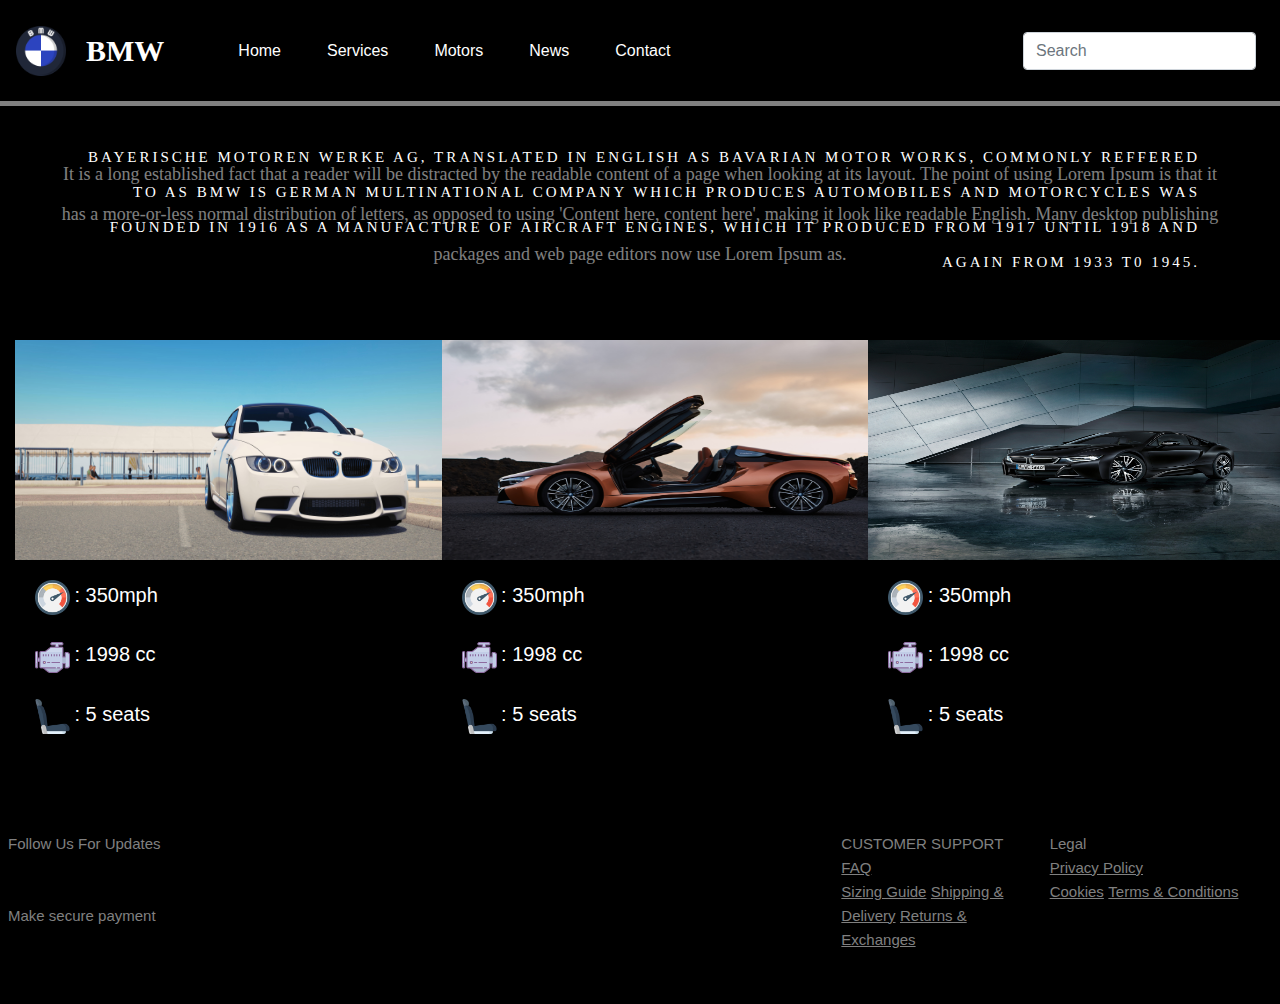
==== index.html @ a5cb1682 "Rename index2.html to index.html" ====
<!DOCTYPE html>
<html>
<head>
	<title>BMW</title>
	<meta charset="utf-8">
	<meta name="viewport" content="width=device-width, initial-scale=1.0">
	<link rel="stylesheet" href="https://maxcdn.bootstrapcdn.com/bootstrap/4.5.2/css/bootstrap.min.css">
	<script src="https://ajax.googleapis.com/ajax/libs/jquery/3.5.1/jquery.min.js"></script>
	<script src="https://cdnjs.cloudflare.com/ajax/libs/popper.js/1.16.0/umd/popper.min.js"></script>
	<script src="https://maxcdn.bootstrapcdn.com/bootstrap/4.5.2/js/bootstrap.min.js"></script>
	<script src='https://kit.fontawesome.com/a076d05399.js'></script>
	<link rel="stylesheet" type="text/css" href="css/cs1.css">
	<style type="text/css">
		body{
			background-color: black;
		}
		nav{
			width: 100%;
			min-height: 100px;
			border-bottom: 5px solid gray;
			background-color: rgba(0,0,0,95%);
		}
		.image-fluid{
			width: 100%;
		}
		div#mainimg{
			position: relative;
		}
		div#desc{
			background-color: rgba(0,0,0,50%);
			position: absolute;
			margin: 40px;
			border-radius:6px;
		}

	</style>
</head>
<body>
	<div class="container-fluid">
		<div class="row">
				<nav class="navbar navbar-expand-lg">
					<div id="logo">
						<img src="Images/bmw.png" width="50px" height="50px">
					</div>
					<a style="padding: 20px;font-weight:bold;font-family: verdana;font-size:30px;" class="navbar-brand" href="#">BMW</a>
					<button class="navbar-toggler" type="button" data-toggle="collapse" data-target="#navbarSupportedContent" aria-controls="navbarSupportedContent" aria-expanded="false" aria-label="Toggle navigation">
						<span class="navbar-toggler-icon"></span>
					</button>

					<div class="collapse navbar-collapse" id="navbarSupportedContent">
						<ul class="navbar-nav mr-auto">
							<li class="nav-item active">
								<a class="nav-link" href="#">Home <span class="sr-only">(current)</span></a>
							</li>
							<li class="nav-item">
								<a class="nav-link" href="#">Services</a>
							</li>
							<li class="nav-item dropdown">
								<a class="nav-link" href="#">
									Motors
								</a>
							</li>
							<li class="nav-item">
								<a class="nav-link" href="#">News</a>
							</li>
							<li class="nav-item">
								<a class="nav-link" href="#">Contact</a>
							</li>
						
						</ul>
						<form class="form-inline my-2 my-lg-0">
							<input class="form-control mr-sm-2" type="search" placeholder="Search" aria-label="Search">
						</form>
					</div>
				</nav>
			
		</div>
		<div  style="margin-top: 80px;" class="row">
		      <div id="mainimg">
		      	<img class="image-fluid" src="Images/8k.jpg">
		      </div>
		      <div id="desc">
		      	<p>Bayerische Motoren Werke AG, translated in English as Bavarian Motor Works,
				commonly reffered to as BMW is German multinational company which produces automobiles
				and motorcycles was founded in 1916 as a manufacture of aircraft engines, which it
				produced from 1917 until 1918 and again from 1933 t0 1945.
				</p>
		      </div>		
		</div>
		<div class="row">
			<div style="background-color: black;padding: 50px;text-align: center;" id="desc2">
		      	<p style="font-size: 18px;font-family: verdana;color: white;line-height: 40px;">It is a long established fact that a reader will be distracted by the readable content of a page when looking at its layout. The point of using Lorem Ipsum is that it has a more-or-less normal distribution of letters, as opposed to using 'Content here, content here', making it look like readable English. Many desktop publishing packages and web page editors now use Lorem Ipsum as.
				</p>
		      </div>		
		</div>
		<div class="row">
			<div class="col-sm-4">
				<img id="slide1" src="Images/slide1.jpg" width="450px" height="220px">
				<div style="padding: 20px;" id="car1">
					<img id="speed" src="Images/speedometer.png" width="35px" height="35px">
					<span style="color: white;font-size: 20px;" id="hspeed">: 350mph</span><br><br>
					<img id="eng" src="Images/engine.png" width="35px" height="35px">
					<span style="color: white;font-size: 20px;" id="hengine">: 1998 cc </span><br><br>
					<img id="sea" src="Images/seat.png" width="35px" height="35px">
					<span style="color: white;font-size: 20px;" id="hsea">: 5 seats</span>

				</div>
			</div>
			<div class="col-sm-4">
				<img id="slide2" src="Images/slide2.jpg" width="450px" height="220px">
				<div style="padding: 20px;" id="car1">
					<img id="speed" src="Images/speedometer.png" width="35px" height="35px">
					<span style="color: white;font-size: 20px;" id="hspeed">: 350mph</span><br><br>
					<img id="eng" src="Images/engine.png" width="35px" height="35px">
					<span style="color: white;font-size: 20px;" id="hengine">: 1998 cc </span><br><br>
					<img id="sea" src="Images/seat.png" width="35px" height="35px">
					<span style="color: white;font-size: 20px;" id="hsea">: 5 seats</span>

				</div>
				
			</div>
			<div class="col-sm-4">
				<img id="slide3" src="Images/slide3.jpg" width="450px" height="220px">
				<div style="padding: 20px;" id="car1">
					<img id="speed" src="Images/speedometer.png" width="35px" height="35px">
					<span style="color: white;font-size: 20px;" id="hspeed">: 350mph</span><br><br>
					<img id="eng" src="Images/engine.png" width="35px" height="35px">
					<span style="color: white;font-size: 20px;" id="hengine">: 1998 cc </span><br><br>
					<img id="sea" src="Images/seat.png" width="35px" height="35px">
					<span style="color: white;font-size: 20px;" id="hsea">: 5 seats</span>

				</div>
				
			</div>		
		</div>
		<div  style="margin-top:70px;background-color: black;width: 100%;min-height: 180px;" class="row">
			<div class="col-sm-2 p-2">
						<span style="color:gray;font-size: 15px;">Follow Us For Updates</span><br><br><br>
						<span style="color:gray;font-size: 15px;">Make secure payment</span>
					</div>
					<div  class="col-sm-2 p-2">
						<div>
						<i class='fab fa-facebook' style='font-size:24px;color:white;'></i>&nbsp&nbsp&nbsp&nbsp&nbsp&nbsp
						<i class='fab fa-instagram' style='font-size:24px;color:white;'></i>&nbsp&nbsp&nbsp&nbsp&nbsp
						<i class='fab fa-twitter' style='font-size:24px;color:white;'></i>
					    </div><br><br>
					    <div>
						<i class='fab fa-cc-visa' style='font-size:24px;color:white;'></i>&nbsp&nbsp&nbsp&nbsp&nbsp&nbsp
						<i class='fab fa-cc-mastercard' style='font-size:24px;color:white;'></i>&nbsp&nbsp&nbsp&nbsp&nbsp
						<i class='fab fa-cc-paypal' style='font-size:24px;color:white;'></i>
					    </div>
					</div>
					<div class="col-sm offset-3">
						
					</div>
					<div class="col-sm-2 p-2">
						<div>
							<span style="color:gray;font-size: 15px;">CUSTOMER SUPPORT</span><br>
							<span style="color:gray;font-size: 15px;"><u>FAQ</u></span><br>
							<span style="color:gray;font-size: 15px;"><u>Sizing Guide</u></span>
							<span style="color:gray;font-size: 15px;"><u>Shipping & Delivery</u></span>
							<span style="color:gray;font-size: 15px;"><u>Returns & Exchanges</u></span>
						
					    </div>
					</div>
					<div  class="col-sm-2 p-2">
						<div>
							<span style="color:gray;font-size: 15px;">Legal</span><br>
							<span style="color:gray;font-size: 15px;"><u>Privacy Policy</u></span><br>
							<span style="color:gray;font-size: 15px;"><u>Cookies</u></span>
							<span style="color:gray;font-size: 15px;"><u>Terms & Conditions</u></span>
					    </div>
					</div>


			
		</div>
				
	</div>
			

</body>
</html>
---- css/cs1.css ----
nav.navbar{
			position:fixed;
			width:100%;
			z-index:99;
			background:black;
		}
@media (max-width: 1700px){
		nav a{
			color: white;
		}
		nav a:hover{
			color: lightgray;
		}
		nav ul li{
			margin-left: 30px;
		}
		div#desc p{
			color: white;
			margin: 0px;
			text-align: right;
			font-family: verdana;
			font-size: 15px;
			text-transform: uppercase;
			line-height: 35px;
			letter-spacing: 3px;
			margin: 20px;
			border-radius: 10px;
			padding-right: 20px;
		}


}


@media (max-width: 600px) {
	nav ul{
			margin-left: 20px;
	}
	div#desc p{
		font-size: 10px;
		line-height: 20px;
		text-align: left;
	}

}
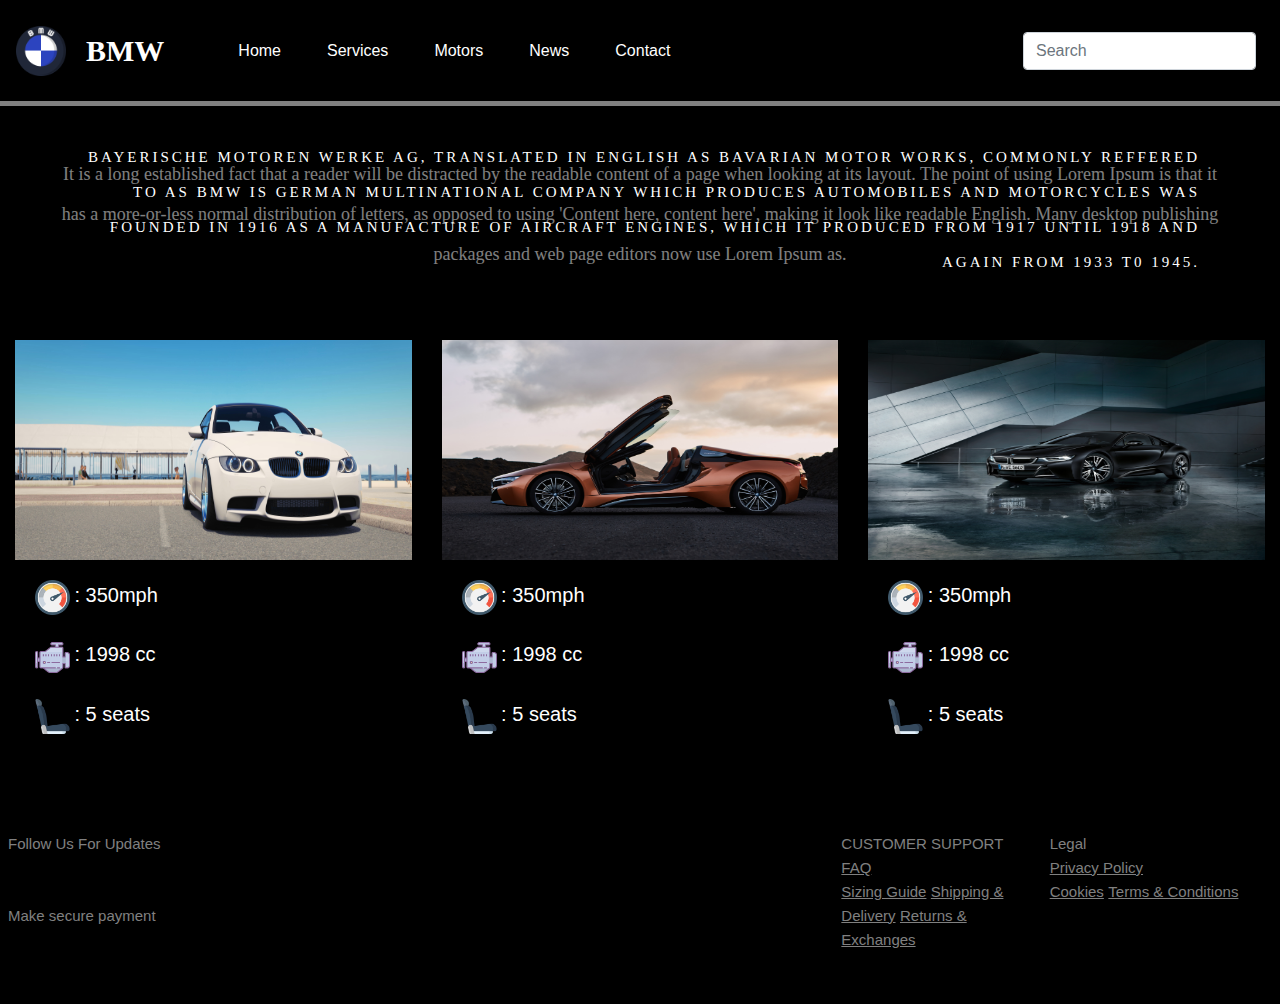
==== commit 11ea2301: "Update index.html" ====
--- a/index.html
+++ b/index.html
@@ -96,7 +96,7 @@
 		</div>
 		<div class="row">
 			<div class="col-sm-4">
-				<img id="slide1" src="Images/slide1.jpg" width="450px" height="220px">
+				<img class="image-fluid" id="slide1" src="Images/slide1.jpg" width="450px" height="220px">
 				<div style="padding: 20px;" id="car1">
 					<img id="speed" src="Images/speedometer.png" width="35px" height="35px">
 					<span style="color: white;font-size: 20px;" id="hspeed">: 350mph</span><br><br>
@@ -108,7 +108,7 @@
 				</div>
 			</div>
 			<div class="col-sm-4">
-				<img id="slide2" src="Images/slide2.jpg" width="450px" height="220px">
+				<img class="image-fluid" id="slide2" src="Images/slide2.jpg" width="450px" height="220px">
 				<div style="padding: 20px;" id="car1">
 					<img id="speed" src="Images/speedometer.png" width="35px" height="35px">
 					<span style="color: white;font-size: 20px;" id="hspeed">: 350mph</span><br><br>
@@ -121,7 +121,7 @@
 				
 			</div>
 			<div class="col-sm-4">
-				<img id="slide3" src="Images/slide3.jpg" width="450px" height="220px">
+				<img class="image-fluid" id="slide3" src="Images/slide3.jpg" width="450px" height="220px">
 				<div style="padding: 20px;" id="car1">
 					<img id="speed" src="Images/speedometer.png" width="35px" height="35px">
 					<span style="color: white;font-size: 20px;" id="hspeed">: 350mph</span><br><br>
--- a/css/cs1.css
+++ b/css/cs1.css
@@ -33,7 +33,7 @@
 }
 
 
-@media (max-width: 600px) {
+@media (max-width: 480px) {
 	nav ul{
 			margin-left: 20px;
 	}
@@ -42,5 +42,6 @@
 		line-height: 20px;
 		text-align: left;
 	}
+	
 
-}+}
